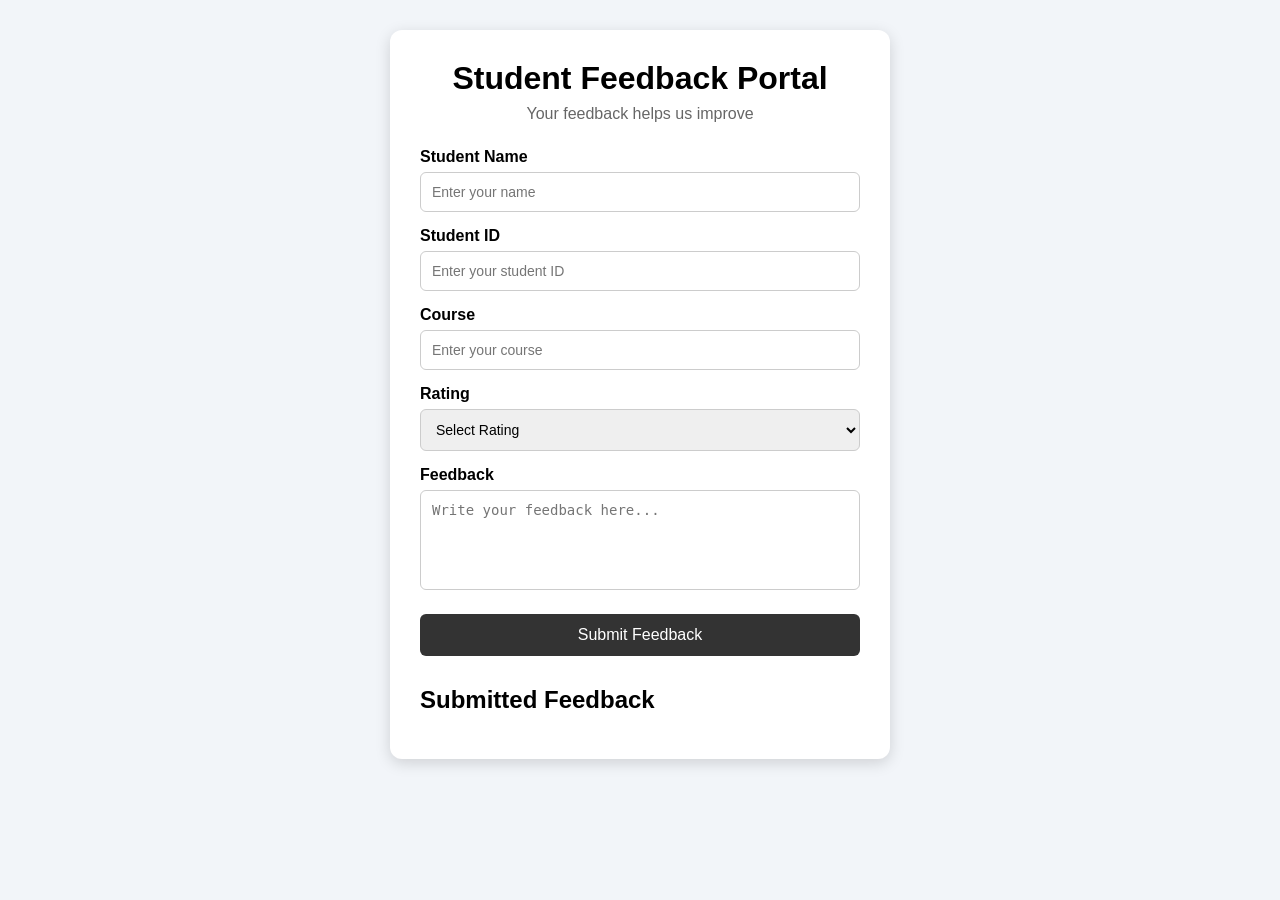
==== index.html @ 6eee6927 "Student Feedback Portal" ====
<!DOCTYPE html>
<html lang="en">
<head>
    <meta charset="UTF-8">
    <meta name="viewport" content="width=device-width, initial-scale=1.0">

    <title>Student Feedback Portal</title>

    <link rel="stylesheet" href="style.css">
</head>

<body>

    <div class="container">

        <h1>Student Feedback Portal</h1>

        <p class="subtitle">
            Your feedback helps us improve
        </p>

        <form id="feedbackForm">

            <label>Student Name</label>
            <input
                type="text"
                id="studentName"
                placeholder="Enter your name"
                required
            >

            <label>Student ID</label>
            <input
                type="text"
                id="studentId"
                placeholder="Enter your student ID"
                required
            >

            <label>Course</label>
            <input
                type="text"
                id="course"
                placeholder="Enter your course"
                required
            >

            <label>Rating</label>

            <select id="rating" required>
                <option value="">Select Rating</option>
                <option value="5">⭐⭐⭐⭐⭐ Excellent</option>
                <option value="4">⭐⭐⭐⭐ Very Good</option>
                <option value="3">⭐⭐⭐ Good</option>
                <option value="2">⭐⭐ Fair</option>
                <option value="1">⭐ Poor</option>
            </select>

            <label>Feedback</label>

            <textarea
                id="feedback"
                placeholder="Write your feedback here..."
                required
            ></textarea>

            <button type="submit">
                Submit Feedback
            </button>

        </form>

        <p id="message"></p>

        <div class="feedback-section">

            <h2>Submitted Feedback</h2>

            <div id="feedbackList"></div>

        </div>

    </div>

    <script src="script.js"></script>

</body>
</html>
---- style.css ----
* {
    box-sizing: border-box;
    margin: 0;
    padding: 0;
}

body {
    font-family: Arial, sans-serif;
    background: #f2f5f9;
    min-height: 100vh;
    padding: 30px;
}

.container {
    width: 500px;
    max-width: 100%;
    margin: auto;
    background: white;
    padding: 30px;
    border-radius: 12px;
    box-shadow: 0 4px 15px rgba(0, 0, 0, 0.15);
}

h1 {
    text-align: center;
    margin-bottom: 8px;
}

.subtitle {
    text-align: center;
    color: #666;
    margin-bottom: 25px;
}

label {
    display: block;
    margin-top: 15px;
    margin-bottom: 6px;
    font-weight: bold;
}

input,
select,
textarea {
    width: 100%;
    padding: 11px;
    border: 1px solid #ccc;
    border-radius: 6px;
    font-size: 14px;
}

textarea {
    height: 100px;
    resize: none;
}

button {
    width: 100%;
    margin-top: 20px;
    padding: 12px;
    border: none;
    border-radius: 6px;
    background: #333;
    color: white;
    font-size: 16px;
    cursor: pointer;
}

button:hover {
    background: #555;
}

#message {
    text-align: center;
    margin-top: 15px;
    font-weight: bold;
}

.feedback-section {
    margin-top: 30px;
}

.feedback-section h2 {
    margin-bottom: 15px;
}

.feedback-card {
    background: #f7f7f7;
    padding: 15px;
    margin-bottom: 12px;
    border-radius: 8px;
    border-left: 4px solid #333;
}

.feedback-card p {
    margin: 5px 0;
}
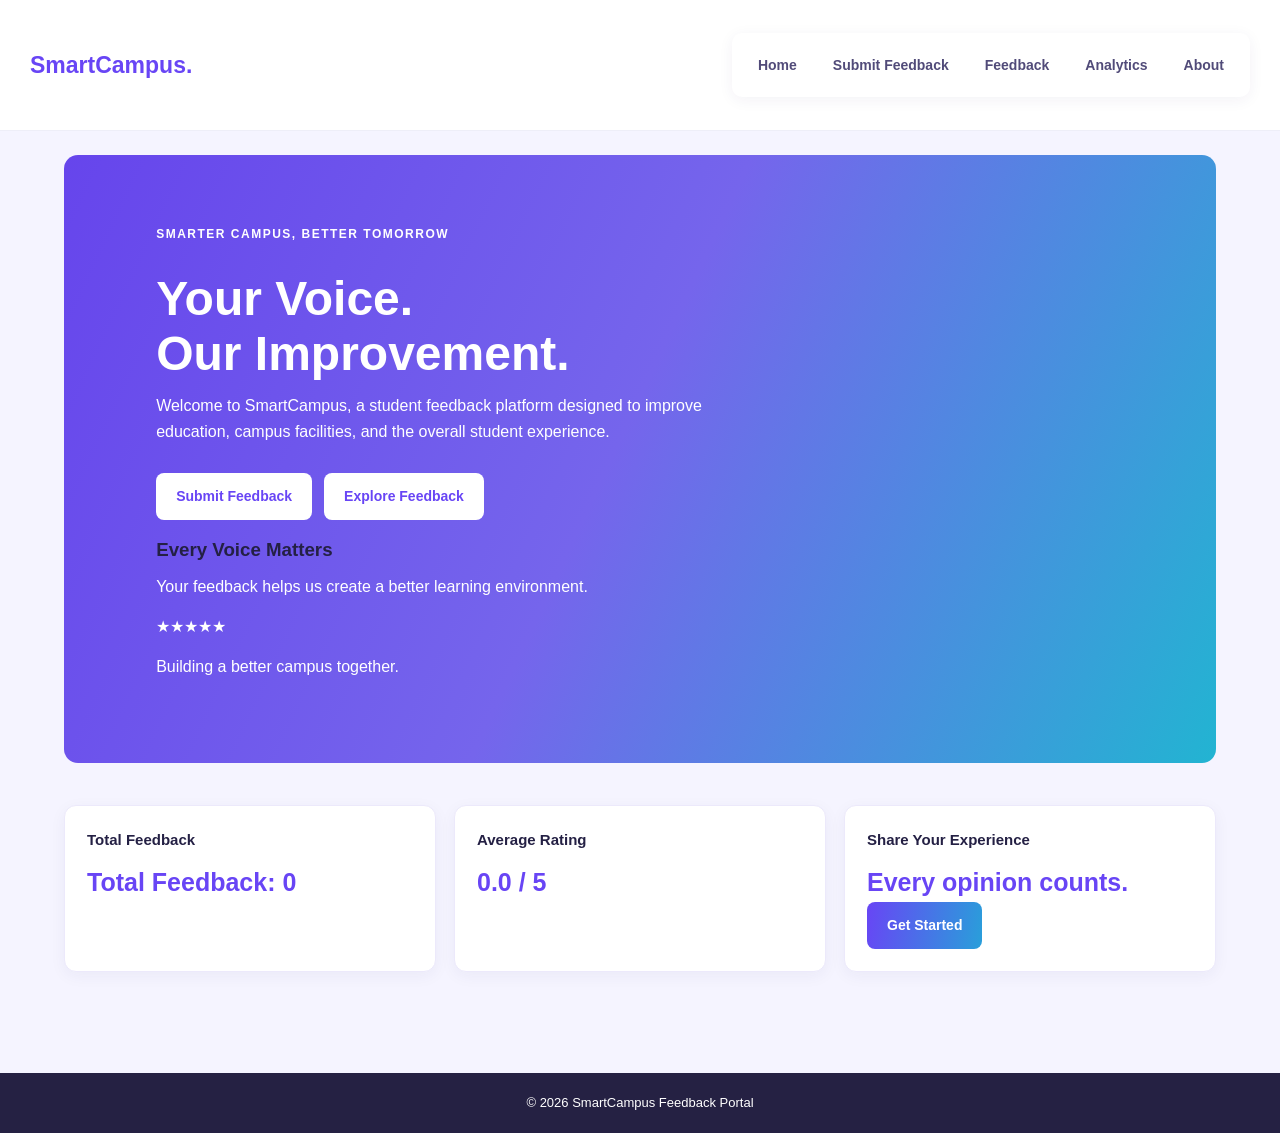
==== commit fc3a3ff6: "Update SmartCampus feedback portal" ====
--- a/index.html
+++ b/index.html
@@ -1,88 +1,86 @@
+
 <!DOCTYPE html>
 <html lang="en">
 <head>
     <meta charset="UTF-8">
     <meta name="viewport" content="width=device-width, initial-scale=1.0">
-
-    <title>Student Feedback Portal</title>
-
+    <title>SmartCampus - Student Feedback Portal</title>
     <link rel="stylesheet" href="style.css">
 </head>
-
 <body>
 
-    <div class="container">
+    <header>
+        <h1>SmartCampus.</h1>
 
-        <h1>Student Feedback Portal</h1>
+        <nav>
+            <a href="index.html">Home</a>
+            <a href="submit.html">Submit Feedback</a>
+            <a href="feedback.html">Feedback</a>
+            <a href="analytics.html">Analytics</a>
+            <a href="about.html">About</a>
+        </nav>
+    </header>
 
-        <p class="subtitle">
-            Your feedback helps us improve
-        </p>
+    <main class="container">
 
-        <form id="feedbackForm">
+        <section class="welcome">
+            <p class="eyebrow">Smarter Campus, Better Tomorrow</p>
 
-            <label>Student Name</label>
-            <input
-                type="text"
-                id="studentName"
-                placeholder="Enter your name"
-                required
-            >
+            <h2>Your Voice.<br>Our Improvement.</h2>
 
-            <label>Student ID</label>
-            <input
-                type="text"
-                id="studentId"
-                placeholder="Enter your student ID"
-                required
-            >
+            <p>
+                Welcome to SmartCampus, a student feedback platform designed
+                to improve education, campus facilities, and the overall
+                student experience.
+            </p>
 
-            <label>Course</label>
-            <input
-                type="text"
-                id="course"
-                placeholder="Enter your course"
-                required
-            >
+            <div class="hero-buttons">
+                <a class="button-link button-secondary" href="submit.html">
+                    Submit Feedback
+                </a>
 
-            <label>Rating</label>
+                <a class="button-link button-secondary" href="feedback.html">
+                    Explore Feedback
+                </a>
+            </div>
 
-            <select id="rating" required>
-                <option value="">Select Rating</option>
-                <option value="5">⭐⭐⭐⭐⭐ Excellent</option>
-                <option value="4">⭐⭐⭐⭐ Very Good</option>
-                <option value="3">⭐⭐⭐ Good</option>
-                <option value="2">⭐⭐ Fair</option>
-                <option value="1">⭐ Poor</option>
-            </select>
+            <h3>Every Voice Matters</h3>
 
-            <label>Feedback</label>
+            <p>
+                Your feedback helps us create a better learning environment.
+            </p>
 
-            <textarea
-                id="feedback"
-                placeholder="Write your feedback here..."
-                required
-            ></textarea>
+            <p>★★★★★</p>
+            <p>Building a better campus together.</p>
+        </section>
 
-            <button type="submit">
-                Submit Feedback
-            </button>
+        <section class="stats-grid">
 
-        </form>
+            <div class="analytics-card">
+                <h2>Total Feedback</h2>
+                <p id="homeTotalFeedback">Total Feedback: 0</p>
+            </div>
 
-        <p id="message"></p>
+            <div class="analytics-card">
+                <h2>Average Rating</h2>
+                <p id="homeAverageRating">0.0 / 5</p>
+            </div>
 
-        <div class="feedback-section">
+            <div class="analytics-card">
+                <h2>Share Your Experience</h2>
+                <p>Every opinion counts.</p>
+                <a class="button-link" href="submit.html">Get Started</a>
+            </div>
 
-            <h2>Submitted Feedback</h2>
+        </section>
 
-            <div id="feedbackList"></div>
+    </main>
 
-        </div>
-
-    </div>
+    <footer>
+        <p>© 2026 SmartCampus Feedback Portal</p>
+    </footer>
 
     <script src="script.js"></script>
+</body>
+</html>
 
-</body>
-</html>
--- a/style.css
+++ b/style.css
@@ -1,97 +1,453 @@
+
+/* SmartCampus - Main Design */
+
 * {
     box-sizing: border-box;
     margin: 0;
     padding: 0;
 }
 
+:root {
+    --purple: #6845f5;
+    --blue: #299fda;
+    --dark: #242044;
+    --background: #f5f4ff;
+    --white: #ffffff;
+    --muted: #77758d;
+}
+
 body {
-    font-family: Arial, sans-serif;
-    background: #f2f5f9;
+    font-family: Arial, Helvetica, sans-serif;
+    background: var(--background);
+    color: var(--dark);
+    line-height: 1.6;
     min-height: 100vh;
-    padding: 30px;
 }
 
 .container {
-    width: 500px;
-    max-width: 100%;
-    margin: auto;
-    background: white;
-    padding: 30px;
+    width: 100%;
+    max-width: 1200px;
+    margin: 0 auto;
+    padding: 24px;
+    background: transparent;
+    border-radius: 0;
+    box-shadow: none;
+}
+
+/* Header and navigation */
+
+header {
+    background: var(--white);
+    padding: 15px 30px;
+    display: flex;
+    align-items: center;
+    justify-content: space-between;
+    gap: 20px;
+    flex-wrap: wrap;
+    border-bottom: 1px solid #eeeeF8;
+}
+
+header h1 {
+    color: var(--purple);
+    font-size: 23px;
+    margin: 0;
+}
+
+header h2 {
+    font-size: 15px;
+    margin: 0;
+    color: var(--dark);
+}
+
+header p {
+    margin: 0;
+    color: var(--muted);
+}
+
+nav {
+    display: flex;
+    justify-content: center;
+    align-items: center;
+    flex-wrap: wrap;
+    gap: 8px;
+    padding: 12px;
+    background: var(--white);
+    border-radius: 10px;
+    margin: 18px 0;
+    box-shadow: 0 3px 15px rgba(49, 39, 100, 0.06);
+}
+
+nav a {
+    text-decoration: none;
+    color: #514b79;
+    padding: 9px 14px;
+    border-radius: 7px;
+    font-size: 14px;
+    font-weight: 600;
+}
+
+nav a:hover {
+    color: var(--purple);
+    background: #f0ecff;
+}
+
+h1 {
+    font-size: 32px;
+    color: var(--dark);
+    margin-bottom: 12px;
+}
+
+h2 {
+    color: var(--dark);
+    font-size: 23px;
+    margin: 20px 0 12px;
+}
+
+h3 {
+    color: var(--dark);
+    margin-bottom: 10px;
+}
+
+p {
+    margin-bottom: 14px;
+}
+
+/* Home page hero */
+
+.welcome {
+    min-height: 390px;
+    padding: 70px 8%;
+    border-radius: 14px;
+    color: white;
+    background: linear-gradient(115deg, #6645ec, #7565ec 48%, #22b4d2);
+    display: flex;
+    flex-direction: column;
+    align-items: flex-start;
+    justify-content: center;
+}
+
+.welcome h2 {
+    font-size: clamp(32px, 5vw, 48px);
+    line-height: 1.15;
+    color: white;
+    max-width: 550px;
+    margin: 12px 0;
+}
+
+.welcome p {
+    color: white;
+    max-width: 560px;
+}
+
+.welcome .eyebrow {
+    font-size: 12px;
+    text-transform: uppercase;
+    letter-spacing: 1.5px;
+    font-weight: bold;
+}
+
+.hero-buttons {
+    display: flex;
+    gap: 12px;
+    flex-wrap: wrap;
+    margin: 15px 0;
+}
+
+/* Buttons */
+
+button,
+.button-link {
+    display: inline-block;
+    border: none;
+    border-radius: 8px;
+    padding: 12px 20px;
+    color: white;
+    background: linear-gradient(100deg, var(--purple), var(--blue));
+    text-decoration: none;
+    font-size: 14px;
+    font-weight: bold;
+    cursor: pointer;
+    transition: transform 0.2s, box-shadow 0.2s;
+}
+
+button:hover,
+.button-link:hover {
+    transform: translateY(-2px);
+    box-shadow: 0 5px 15px rgba(104, 69, 245, 0.2);
+}
+
+.button-secondary {
+    background: white;
+    color: var(--purple);
+}
+
+/* Statistics cards */
+
+.stats-grid {
+    display: grid;
+    grid-template-columns: repeat(3, minmax(0, 1fr));
+    gap: 18px;
+    margin: 24px 0;
+}
+
+.analytics-card {
+    background: white;
+    border: 1px solid #ece9fb;
     border-radius: 12px;
-    box-shadow: 0 4px 15px rgba(0, 0, 0, 0.15);
-}
-
-h1 {
-    text-align: center;
-    margin-bottom: 8px;
-}
-
-.subtitle {
-    text-align: center;
-    color: #666;
-    margin-bottom: 25px;
+    padding: 22px;
+    margin: 18px 0;
+    box-shadow: 0 4px 16px rgba(46, 36, 100, 0.05);
+}
+
+.analytics-card h2 {
+    font-size: 15px;
+    margin: 0 0 10px;
+}
+
+.analytics-card p {
+    font-size: 25px;
+    font-weight: bold;
+    color: var(--purple);
+    margin: 0;
+}
+
+/* Forms */
+
+form {
+    margin-top: 20px;
 }
 
 label {
     display: block;
-    margin-top: 15px;
-    margin-bottom: 6px;
     font-weight: bold;
+    font-size: 14px;
+    margin: 14px 0 6px;
 }
 
 input,
 select,
 textarea {
+    display: block;
     width: 100%;
-    padding: 11px;
-    border: 1px solid #ccc;
-    border-radius: 6px;
-    font-size: 14px;
+    padding: 12px 13px;
+    border: 1px solid #e0dcf4;
+    border-radius: 7px;
+    background: white;
+    font-family: inherit;
+    font-size: 14px;
+    color: var(--dark);
 }
 
 textarea {
-    height: 100px;
-    resize: none;
-}
-
-button {
+    resize: vertical;
+    min-height: 100px;
+}
+
+input:focus,
+select:focus,
+textarea:focus {
+    outline: 2px solid #c7baff;
+    border-color: var(--purple);
+}
+
+form button {
     width: 100%;
+    margin-top: 16px;
+}
+
+/* Submit page two-column layout */
+
+.feedback-layout {
+    display: grid;
+    grid-template-columns: 0.9fr 1.1fr;
+    gap: 25px;
+    align-items: start;
+    margin: 25px auto;
+}
+
+.info-panel {
+    padding: 25px;
+    border-radius: 12px;
+    background: linear-gradient(150deg, #6545ee, #22b4d2);
+    color: white;
+}
+
+.info-panel h2,
+.info-panel h3 {
+    color: white;
+}
+
+.info-item {
+    padding: 15px;
+    margin-top: 12px;
+    background: rgba(255, 255, 255, 0.16);
+    border-radius: 9px;
+}
+
+.form-panel {
+    padding: 25px;
+    background: white;
+    border: 1px solid #eeebfa;
+    border-radius: 12px;
+    box-shadow: 0 5px 20px rgba(48, 35, 100, 0.06);
+}
+
+.rating-options {
+    display: flex;
+    flex-wrap: wrap;
+    gap: 8px;
+}
+
+.rating-options label {
+    margin: 0;
+    padding: 8px 12px;
+    border: 1px solid #e1dcf8;
+    border-radius: 7px;
+    cursor: pointer;
+}
+
+.rating-options input {
+    display: inline;
+    width: auto;
+}
+
+/* Feedback cards */
+
+#feedbackList,
+#categoryStats {
     margin-top: 20px;
-    padding: 12px;
-    border: none;
-    border-radius: 6px;
-    background: #333;
-    color: white;
-    font-size: 16px;
-    cursor: pointer;
-}
-
-button:hover {
-    background: #555;
-}
-
-#message {
+}
+
+.feedback-card {
+    background: white;
+    border: 1px solid #e9e5fb;
+    border-bottom: 3px solid var(--purple);
+    border-radius: 11px;
+    padding: 20px;
+    margin: 15px 0;
+    box-shadow: 0 4px 14px rgba(46, 36, 100, 0.05);
+    overflow-wrap: anywhere;
+}
+
+.feedback-card h3 {
+    color: var(--purple);
+}
+
+.feedback-card p {
+    color: #57546d;
+    font-size: 14px;
+}
+
+/* Search and filters */
+
+.filter-bar {
+    display: grid;
+    grid-template-columns: 2fr 1fr 1fr;
+    gap: 12px;
+    padding: 18px;
+    margin: 20px 0;
+    background: white;
+    border-radius: 12px;
+    box-shadow: 0 3px 14px rgba(46, 36, 100, 0.05);
+}
+
+/* Analytics progress bars */
+
+.stat-row {
+    margin: 15px 0;
+}
+
+.stat-label {
+    display: flex;
+    justify-content: space-between;
+    gap: 10px;
+    font-size: 14px;
+    margin-bottom: 6px;
+}
+
+.progress-track {
+    height: 10px;
+    background: #eeebfa;
+    border-radius: 20px;
+    overflow: hidden;
+}
+
+.progress-fill {
+    height: 100%;
+    background: linear-gradient(90deg, var(--purple), var(--blue));
+    border-radius: 20px;
+}
+
+/* Thank-you page */
+
+.thank-you {
     text-align: center;
-    margin-top: 15px;
-    font-weight: bold;
-}
-
-.feedback-section {
-    margin-top: 30px;
-}
-
-.feedback-section h2 {
-    margin-bottom: 15px;
-}
-
-.feedback-card {
-    background: #f7f7f7;
-    padding: 15px;
-    margin-bottom: 12px;
-    border-radius: 8px;
-    border-left: 4px solid #333;
-}
-
-.feedback-card p {
-    margin: 5px 0;
-}+    padding: 70px 20px;
+    background: #f5f4ff;
+    border-radius: 12px;
+}
+
+.success-icon {
+    color: #18a558;
+    font-size: 55px;
+    margin-bottom: 10px;
+}
+
+.thank-you h1 {
+    font-size: 30px;
+}
+
+/* About and footer */
+
+ul {
+    padding-left: 25px;
+    margin: 15px 0;
+}
+
+li {
+    margin-bottom: 8px;
+}
+
+footer {
+    background: #252143;
+    color: white;
+    text-align: center;
+    padding: 20px;
+    margin-top: 35px;
+}
+
+footer p {
+    margin: 0;
+    font-size: 13px;
+}
+
+/* Responsive layout */
+
+@media (max-width: 750px) {
+    .container {
+        padding: 14px;
+    }
+
+    header {
+        padding: 18px;
+    }
+
+    .feedback-layout,
+    .stats-grid,
+    .filter-bar {
+        grid-template-columns: 1fr;
+    }
+
+    .welcome {
+        min-height: 330px;
+        padding: 35px 22px;
+    }
+
+    .welcome h2 {
+        font-size: 32px;
+    }
+
+    h1 {
+        font-size: 27px;
+    }
+}
